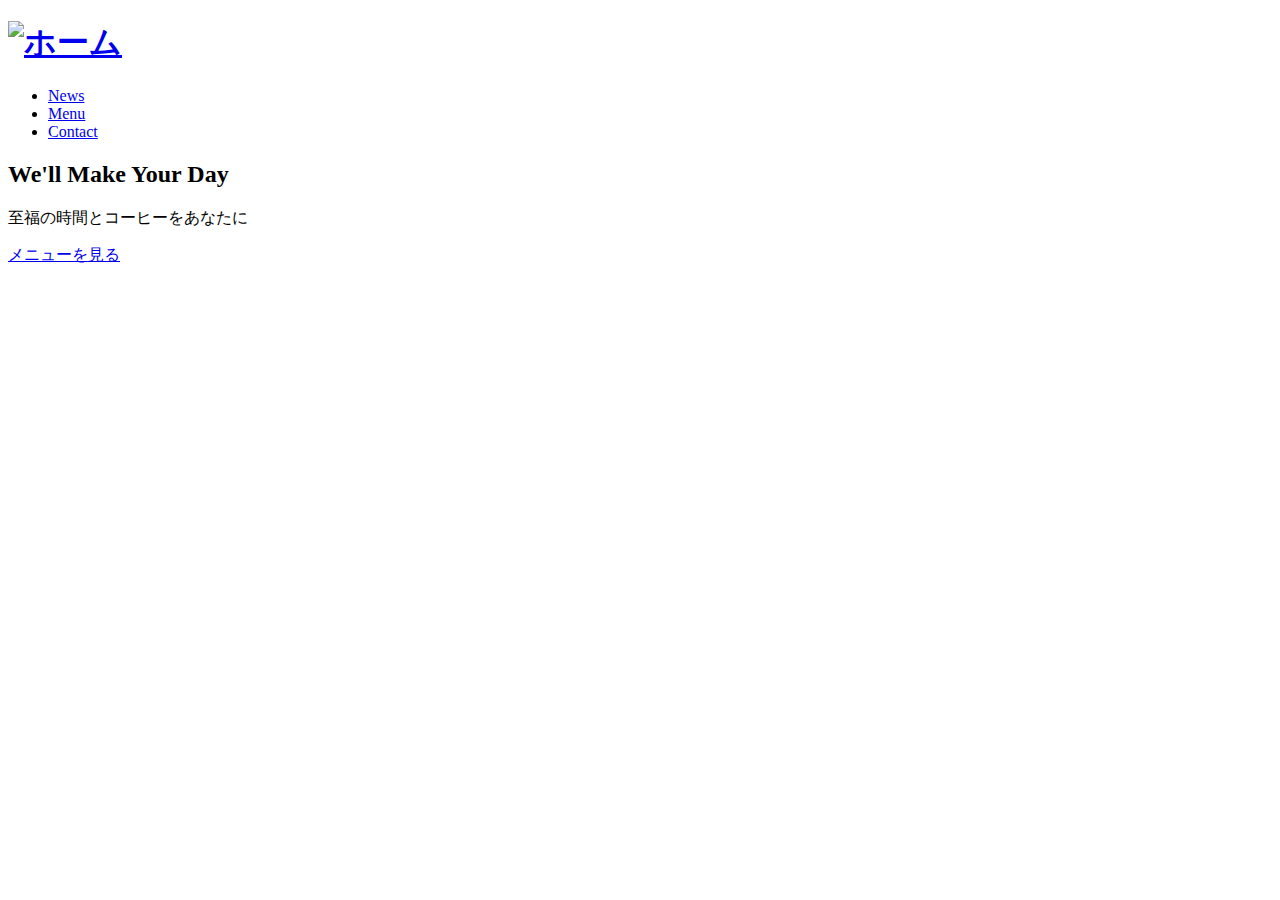
==== index.html @ 3b55213c "Create index.html" ====
<!DOCTYPE html>
<html lang="ja">
  <head>
    <meta charset="utf-8">
    <title>Ruby cafe</title>
    <meta name="discription" content="ブレンドコーヒーとヘルシーなオーガニックフードを提供するカフェ">
   <limk rel="stylesheet" href="https://unpkg.com/ress/dist/ress.min.css"></limk>
    <link rel="stylesheet" href="css.style.css">
    <link href="https://fonts.googleapis.com/css?family=philosopher" rel="stylesheet">
    <link rel="icon" type="image/png" href="image/fabikon.png">

   </head>
  <body>
  <div id="home" class="big-bg">
    <header class="page-header wrapper">
        <h1><a href="index.html"><img class="logo" src="image/rubi.png" alt="ホーム"></a></h1>
        <nav>
            <ul class="main-nav">
              <li><a href="news.htmil">News</a></li>
              <li><a href="menu.htmil">Menu</a></li>
              <li><a href="contact.htmil">Contact</a></li>
            </ul>
        </nav>
    </header>
    <div class="home-content wrapper">
        <h2 class="page-title">We'll Make Your Day</h2>
        <p>至福の時間とコーヒーをあなたに</p>
        <a class="button" href="menu.html">メニューを見る</a>
    </div>
  </div> 
  </body>
</html>
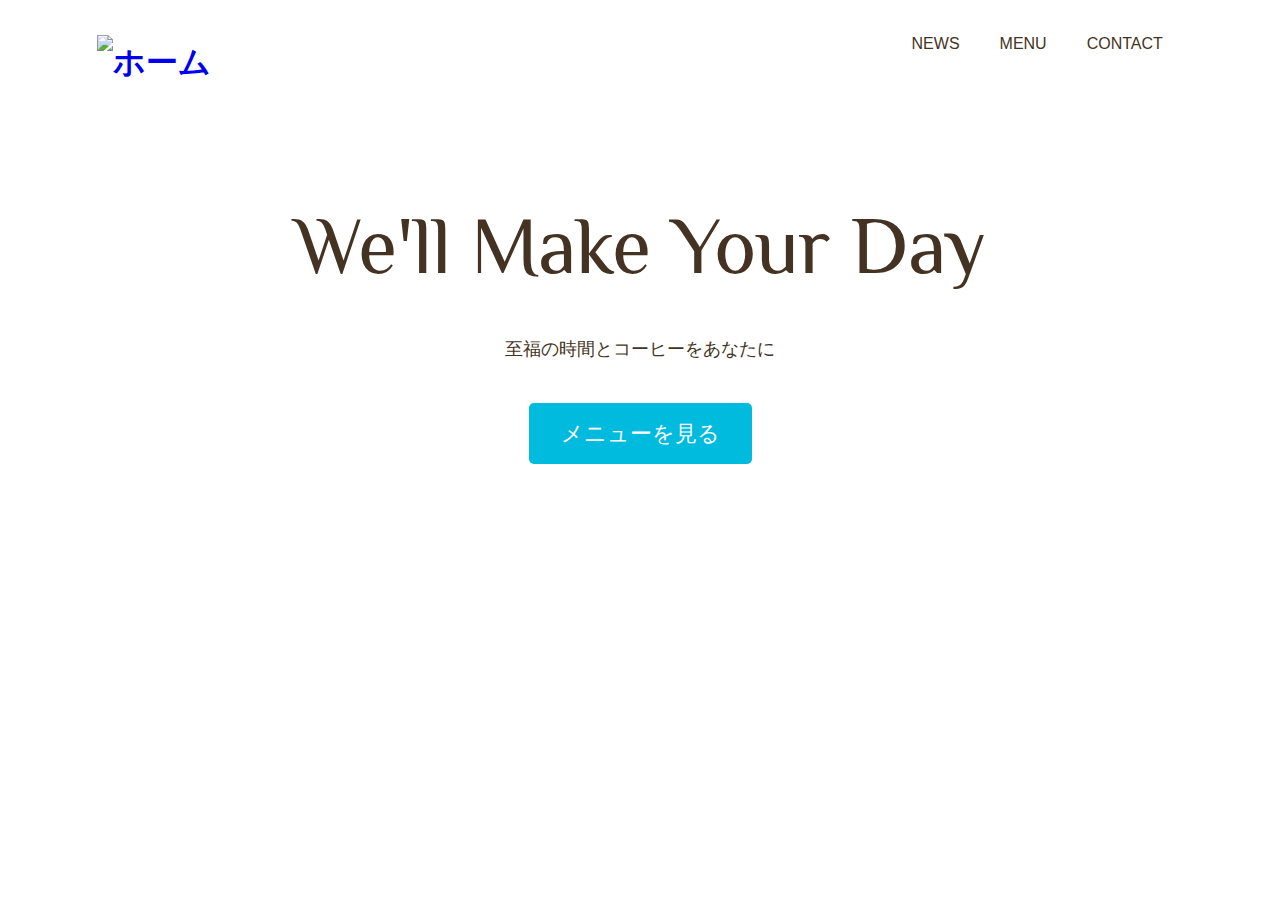
==== commit 90e22d55: "Update index.html" ====
--- a/index.html
+++ b/index.html
@@ -16,9 +16,9 @@
         <h1><a href="index.html"><img class="logo" src="image/rubi.png" alt="ホーム"></a></h1>
         <nav>
             <ul class="main-nav">
-              <li><a href="news.htmil">News</a></li>
-              <li><a href="menu.htmil">Menu</a></li>
-              <li><a href="contact.htmil">Contact</a></li>
+              <li><a href="news.html">News</a></li>
+              <li><a href="menu.html">Menu</a></li>
+              <li><a href="contact.html">Contact</a></li>
             </ul>
         </nav>
     </header>
--- a/css.style.css
+++ b/css.style.css
@@ -0,0 +1,377 @@
+@charset "UTF-8";
+
+html{
+    font-size:100%;
+}
+body {
+    font-family:"Yu  Gothic Medium", "游ゴシック Medium",YuGothic,"游ゴシック体","ヒラギノ角ゴ Pro W3", sans-serif ;
+    line-height:1.7;
+    color:#432;
+}
+a {text-decoration: none;}
+
+img{max-width: 100%;}
+.logo{
+    width:110px;
+    margin-top: 14px;
+}
+.main-nav{
+    display: flex;
+    font-size: 1.25rem;
+    text-transform: uppercase;
+    margin-top: 34px;
+    list-style: none;
+    background-color: #FFF;
+}
+.main-nav li {
+    margin-left: 36px;
+}
+.main-nav a {
+    color:#432;
+}
+.main-nav a:hover{
+    color:#0bd;
+}
+.page-header {
+    display: flex;
+    justify-content: space-between;
+}
+.wrapper {
+    max-width: 1100px;
+    margin:0 auto ;
+    padding :0 4%;
+}
+
+/*HOME */
+.home-content{
+    text-align: center;
+    margin-top: 3%;
+}
+.home-content p {
+    font-size: 1.125rem;
+    margin: 0px 0 50px;
+}
+/* 見出し */
+.page-title {
+    font-size: 5rem;
+    font-family: 'Philosopher',serif;
+    text-transform: uppercase;
+    font-weight: normal;
+    height: 90px;
+}
+
+
+/* ボタン*/
+.button {
+    font-size: 1.375rem;
+    background: #0bd;
+    color: #fff;
+    border-radius: 5px;
+    padding :18px 32px;
+}
+.button:hover{
+    background: #0090aa;
+}
+/* 大きい背景画像*/
+.big-bg {
+    background-size: cover;
+    background-position: center top;
+}
+#home {
+    background-image:url(image/home.png);
+    min-height: 100vh;
+}
+#home .page-title{
+    text-transform: none;
+}
+/* NEWS*/
+#news {
+background-image: url(image/coffee02.png);
+height: 260px;
+margin-bottom: 40px;
+}
+#news .page-title {
+    text-align: center;
+    margin-top: 0px;
+}
+/* フッター*/
+footer {
+    background: #432;
+    text-align: center;
+    padding:26px 0;
+}
+footer p {
+    color: #fff;
+    font-size: 0.875rem;
+}
+/* 記事部分*/
+article {
+    width:74%;
+}
+/* サイドバー*/
+aside {
+    width:22%;
+}
+.news-contents {
+ display: flex;
+ justify-content: space-between;
+ margin-bottom: 50px;
+}
+.post-info {
+    position: relative;
+    padding-top: 4px;
+    margin-bottom: 40px;
+}
+.post-date {
+   background: #0bd;
+   border-radius: 50%;
+   color: #FFF;
+   width: 100px;
+   height:100px;
+   font-size: 1.625rem;
+   text-align: center;
+   position: absolute;
+   top :0;
+   padding-top: 10px; 
+}
+.post-date span{
+    font-size: 1rem;
+    border-top: 1px rgba(255,255,255,.5) solid;
+    padding-top: 6px;
+    display: block;
+    width: 60%;
+    margin: 0 auto;
+}
+.post-title {
+    font-family: "Yu Mincho","YuMincho",serif;
+    font-size: 2rem;
+    font-weight: normal;
+}
+.post-title,
+.post-cat {
+    margin-left: 120px;
+}
+article img {
+    margin-bottom: 20px;
+}
+article p {
+    margin-bottom: 1rem;
+}
+.sub-title {
+    font-size: 1.375rem;
+    padding: 0 8px 8px;
+    border-bottom: 2px #0bd solid;
+    font-weight: normal;
+}
+aside p {
+    padding: 12px 10px;
+}
+.sub-menu {
+    margin-bottom: 60px;
+    list-style: none;
+}
+.sub-menu li {
+    border-bottom: 1px #ddd solid;
+}
+.sub-menu a {
+    color: #432;
+    padding: 10px;
+    display: block;
+}
+.sub-menu a:hover{
+    color: #0bd;
+}
+
+@media (max-width:600px){
+    h1 {color: #0bd;}
+}
+
+/* モバイル版*/
+@media (max-width:600px) {
+    .page-title { font-size: 2.5rem;}
+    .page-header {
+        flex-direction: column;
+        align-items: center;    
+    }
+    .news-contents {
+        flex-direction: column;
+
+    }
+    article,aside {width:100%;}
+    #news .page-title {
+        margin-top: 30px;
+    }
+    aside {
+        margin-top: 60px;
+    }
+    .post-info {
+        margin-bottom: 30px;
+    }
+    .post-date {
+        width:70px;
+        height: 70px;
+        font-size: 1rem;
+    }
+    .post-date span {
+        font-size: 0.875rem;
+        padding-top: 2px;
+    }
+    .post-title {
+        font-size: 1.375rem;
+    }
+    .post-cat {
+        font-size: 0.875rem;
+        margin-top: 10px;
+    }
+    .post-title,.post-cat {
+        margin-left: 80px;
+    }
+     /* Menu*/
+     .menu-content {
+        margin-top: 20%;
+     }
+     /* contact*/
+     #contact .page-title {
+        margin-top: 40px;
+     }
+     /* フォーム*/
+     input[type="text"],
+     input[type="email"],
+     textarea {
+        max-width: 100%;
+     }
+
+     /* 店舗情報・地図　*/
+     #location .wrapper ,#sns .wrapper {
+        flex-direction: column;
+     }
+     .location-info , .location-map , .sns-box{
+        width: 100%;
+     }
+     .sns-box {
+        margin-bottom: 30px;
+     }
+
+
+}
+ /* ヘッダー*/
+.main-nav {
+ font-size: 1rem;
+ margin-top:10px;
+
+}
+.main-nav li {
+    margin:20px;
+}
+ /*ホーム*/
+ .home-content {
+    margin-top: 20px;
+ }
+
+ /* MENU*/
+ #menu {
+    background-image: url(image/menu.jpg) ;
+    min-height: 100vh;
+
+ }
+ .menu-content {
+    max-width: 560px;
+    margin-top: 10%;
+ }
+ .menu-content .page-title {
+    text-align: center;
+    color: #FFF;
+    
+ }
+
+ .menu-content p {
+    font-size: 1.125rem;
+    margin: 10px 0 0 ;
+    color: #FFF;
+ }
+
+ .grid {
+    display: grid;
+    gap :26px;
+    grid-template-columns: repeat(auto-fit,minmax(240px,1fr)) ;
+    margin-top: 6%;
+    margin-bottom: 50%;
+ }
+body{
+    margin: auto 50px;
+}
+
+/* Contact*/
+#contact {
+    background-image: url(image/shop13.jpg);
+    min-height: 100vh;
+   
+}
+
+/* form*/
+form div {
+    margin-bottom: 14px;
+}
+label {
+    font-size: 1.125rem;
+    margin-bottom: 10px;
+    display: block;
+}
+input[type="text"],
+input[type="email"],
+textarea {
+    background: rgba(255,255,255,.5);
+    border: 1px #fff solid;
+    border-radius: 5px;
+    padding: 10px;
+    font-size: 1rem;
+}
+input[type="text"],
+input[type="email"] {
+    width: 100%;
+    max-width: 240px;
+}
+textarea {
+    width: 100%;
+    max-width: 480px;
+    height: 6rem;
+}
+input[type="submit"] {
+    border: none;
+    cursor: pointer;
+    line-height: 1;
+    margin-bottom: 20px;
+}
+
+/*  店舗情報・地図　*/
+#location {
+    padding: 4% 0;
+}
+#location .wrapper{
+    display: flex;
+    justify-content: space-between;
+}
+.location-info {
+    width: 22%;
+}
+.location-info p {
+    padding: 12px 10px;
+}
+.location-map {
+    width: 74%;
+}
+iframe {
+    width: 100%;
+}
+/*　SNS */
+#sns {
+    background: #faf7f0;
+    padding: 4% 0;
+}
+#sns .wrapper {
+    display: flex;
+    justify-content: space-between;
+}
+#sns .sub-title {
+    margin-bottom: 30px;
+}
